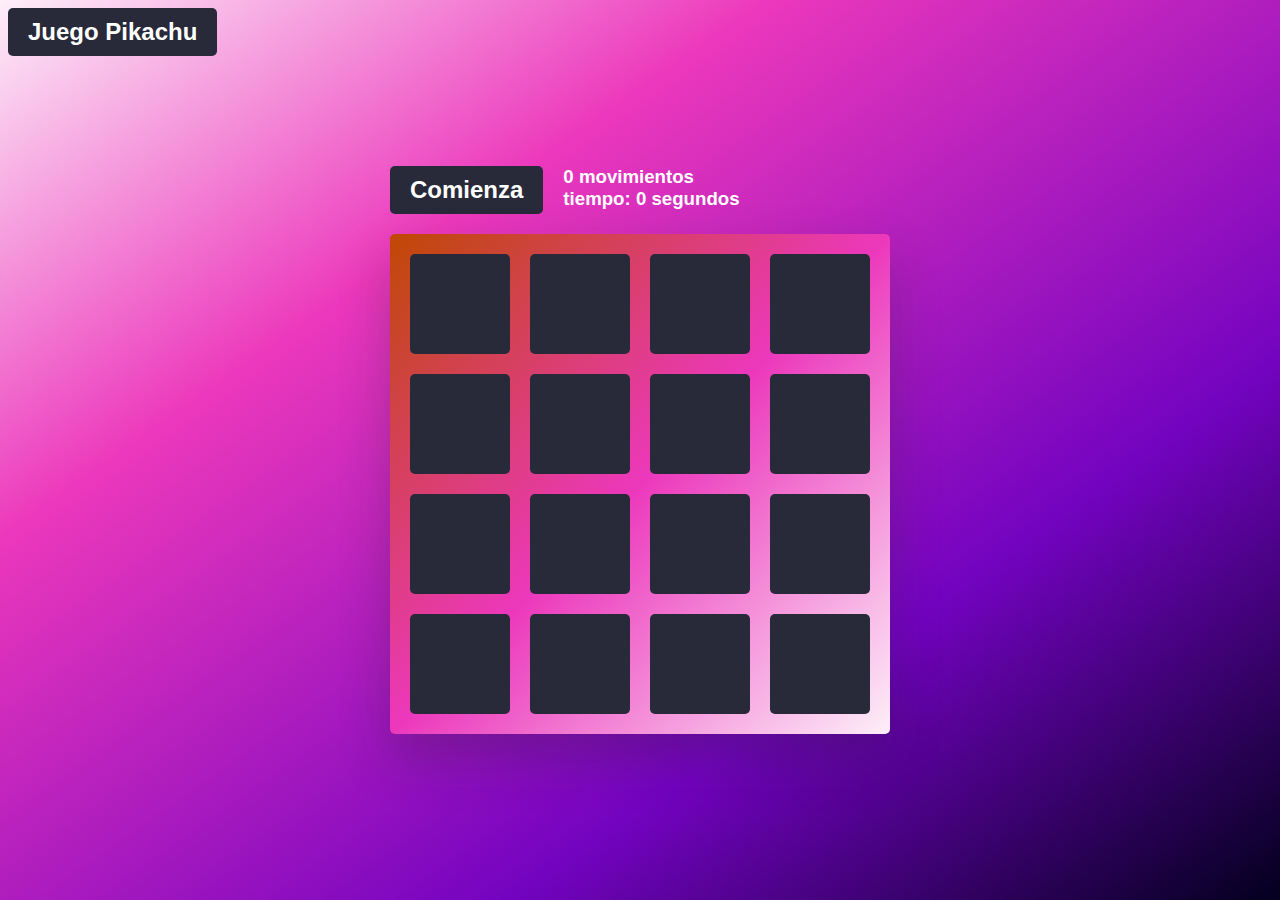
==== Paginas/juego.html @ c4f01b6b "pagina_juego_responsive" ====
<!DOCTYPE html>
<html lang="en">

<head>
    <meta charset="UTF-8">
    <meta http-equiv="X-UA-Compatible" content="IE=edge">
    <meta name="viewport" content="width=device-width, initial-scale=1.0">
    <title>Juegos</title>

    <link rel="stylesheet" href="css/juego.css" />
    <script src="js/juego.js" defer></script>
</head>

<body>

    <div class="game">
        <div class="controls">
            <button>Comienza</button>
            <div class="stats">
                <div class="moves">0 movimientos</div>
                <div class="timer">tiempo: 0 segundos</div>
            </div>
        </div>
        <div class="board-container">
            <div class="board" data-dimension="4"></div>
            <div class="win">Ganastes!</div>
        </div>

    </div>


    <button>Juego Pikachu</button>
</body>

</html>
---- Paginas/css/juego.css ----
html {
    width: 100%;
    height: 100%;
    background: linear-gradient(325deg, #03001e 0%, #7303c0 30%, #ec38bc 70%, #fdeff9 100%);
    font-family: Arial, Helvetica, sans-serif;
    overflow: hidden;
}

.game {
    position: absolute;
    top: 50%;
    left: 70%;
    transform: translate(-50%, -50%);

}

@media screen and (min-width: 768px) {
    .game {
        position: absolute;
        top: 50%;
        left: 50%;
        transform: translate(-50%, -50%);
    }
    .controls {
        display: flex;
        gap: 20px;
        margin-bottom: 20px;
    }
    
    button {
        background: #282A3A;
        color: #FFF;
        border-radius: 5px;
        padding: 10px 20px;
        border: 0;
        cursor: pointer;
        font-family: Arial, Helvetica, sans-serif;
        font-size: 18pt;
        font-weight: bold;
    }
    
    .disabled {
        color: #757575;
    }
    
    .stats {
        color: #FFF;
        font-size: 14pt;
        font-weight: bold;
    }
    
    .board-container {
        position: relative;
    }
    
    .board,
    .win {
        border-radius: 5px;
        box-shadow: 0 25px 50px rgb(33 33 33 / 25%);
        background: linear-gradient(135deg, #03001e 0%, #c04803 0%, #ec38bc 50%, #fdeff9 100%);
        transition: transform .6s cubic-bezier(0.4, 0.0, 0.2, 1);
        backface-visibility: hidden;
    }
    
    .board {
        padding: 20px;
        display: grid;
        grid-template-columns: repeat(4, auto);
        grid-gap: 20px;
    }
    
    .board-container.flipped .board {
        transform: rotateY(180deg) rotateZ(50deg);
    }
    
    .board-container.flipped .win {
        transform: rotateY(0) rotateZ(0);
    }
    
    .card {
        position: relative;
        width: 100px;
        height: 100px;
        cursor: pointer;
    }
    
    .card-front,
    .card-back {
        position: absolute;
        border-radius: 5px;
        width: 100%;
        height: 100%;
        background: #282A3A;
        transition: transform .6s cubic-bezier(0.4, 0.0, 0.2, 1);
        backface-visibility: hidden;
    }
    
    .card-back {
        transform: rotateY(180deg) rotateZ(50deg);
        font-size: 28pt;
        user-select: none;
        text-align: center;
        line-height: 100px;
        background: #FDF8E6;
    }
    
    .card.flipped .card-front {
        transform: rotateY(180deg) rotateZ(50deg);
    }
    
    .card.flipped .card-back {
        transform: rotateY(0) rotateZ(0);
    }

    .win {
        position: absolute;
        top: 0;
        left: 0;
        width: 100%;
        height: 100%;
        text-align: center;
        background: #FDF8E6;
        transform: rotateY(180deg) rotateZ(50deg);
    }
    
    .win-text {
        position: absolute;
        top: 50%;
        left: 50%;
        transform: translate(-50%, -50%);
        font-size: 21pt;
        color: #282A3A;
    }
    
    .highlight {
        color: #7303c0;
    }
    

    

}

@media screen and (max-width: 768px) {
    .game {
        width:90%;
        position: absolute;
        top: 50%;
        left: 50%;
        transform: translate(-50%, -50%);
    }
    .controls {
        display: flex;
        gap: 20px;
        margin-bottom: 20px;
    }
    
    button {
        background: #282A3A;
        color: #FFF;
        border-radius: 5px;
        padding: 10px 20px;
        border: 0;
        cursor: pointer;
        font-family: Arial, Helvetica, sans-serif;
        font-size: 18pt;
        font-weight: bold;
    }
    
    .disabled {
        color: #757575;
    }
    
    .stats {
        color: #FFF;
        font-size: 14pt;
        font-weight: bold;
    }
    
    .board-container {
        position: relative;
    }
    
    .board,
    .win {
        border-radius: 5px;
        box-shadow: 0 25px 50px rgb(33 33 33 / 25%);
        background: linear-gradient(135deg, #03001e 0%, #7303c0 0%, #ec38bc 50%, #fdeff9 100%);
        transition: transform .6s cubic-bezier(0.4, 0.0, 0.2, 1);
        backface-visibility: hidden;
    }
    
    .board {
        padding: 20px;
        display: grid;
        grid-template-columns: repeat(4, auto);
        grid-gap: 20px;
    }
    
    .board-container.flipped .board {
        transform: rotateY(180deg) rotateZ(50deg);
    }
    
    .board-container.flipped .win {
        transform: rotateY(0) rotateZ(0);
    }
    
    .card {
        position: relative;
        width: 90%;
        height: 70px;
        cursor: pointer;
    }
    
    .card-front,
    .card-back {
        position: absolute;
        border-radius: 5px;
        width: 100%;
        height: 100%;
        background: #282A3A;
        transition: transform .6s cubic-bezier(0.4, 0.0, 0.2, 1);
        backface-visibility: hidden;
    }
    
    .card-back {
        transform: rotateY(180deg) rotateZ(50deg);
        font-size: 28pt;
        user-select: none;
        text-align: center;
        line-height: 70px;
        background: #FDF8E6;
        
    }
    
    .card.flipped .card-front {
        transform: rotateY(180deg) rotateZ(50deg);
    }
    
    .card.flipped .card-back {
        transform: rotateY(0) rotateZ(0);
    }
    .win {
        position: absolute;
        top: 0;
        left: 0;
        width: 100%;
        height: 100%;
        text-align: center;
        background: #FDF8E6;
        transform: rotateY(180deg) rotateZ(50deg);
    }
    
    .win-text {
        position: absolute;
        top: 50%;
        left: 50%;
        transform: translate(-50%, -50%);
        font-size: 21pt;
        color: #282A3A;
    }
    
    .highlight {
        color: #583315;
    }

   
}

/*boton pika*/
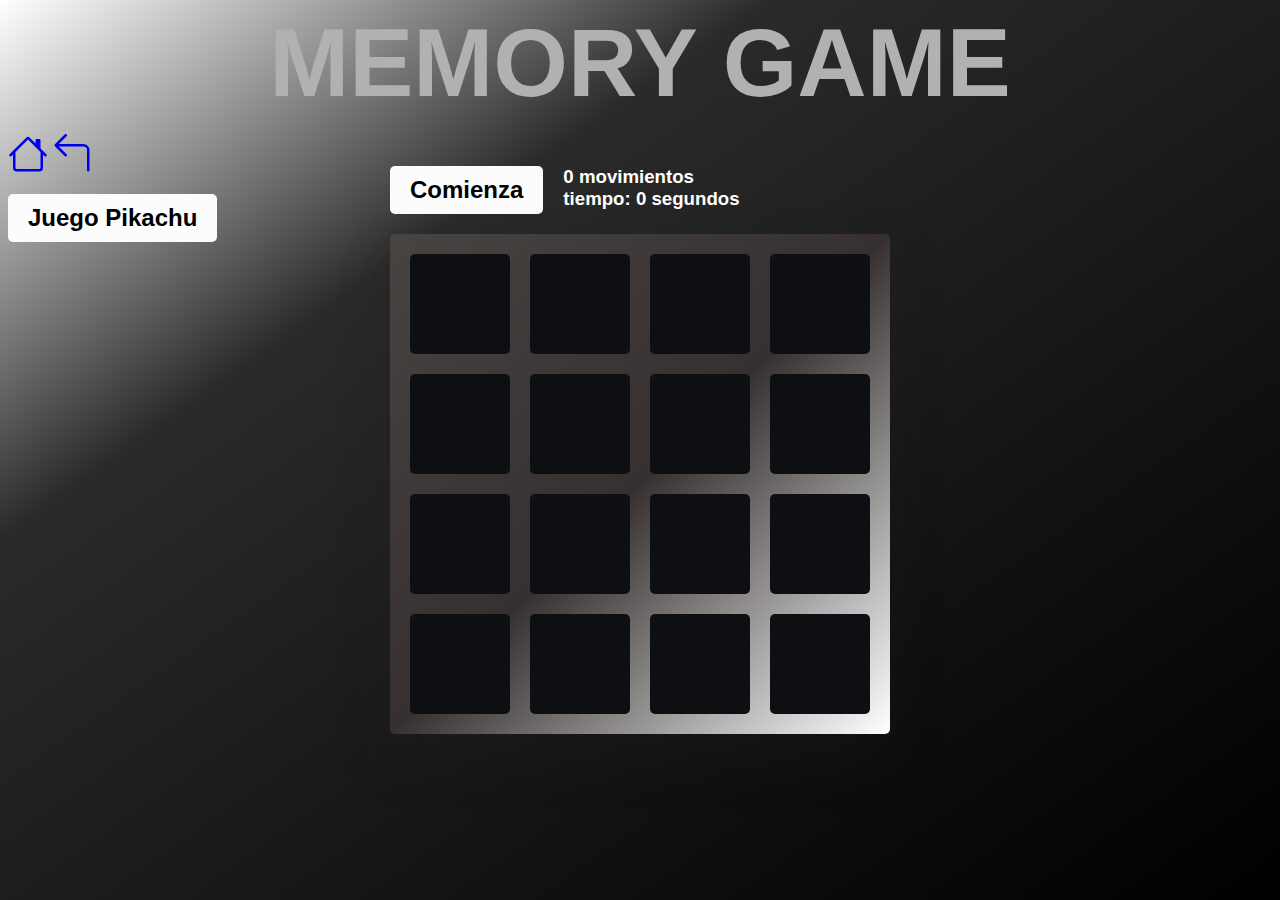
==== commit 0d7ae3f3: "favicons y colores de fondo_btn_game" ====
--- a/Paginas/juego.html
+++ b/Paginas/juego.html
@@ -6,12 +6,35 @@
     <meta http-equiv="X-UA-Compatible" content="IE=edge">
     <meta name="viewport" content="width=device-width, initial-scale=1.0">
     <title>Juegos</title>
-
+    <link rel="icon" href="https://emojitool.com/img/vk/1.0/img__f09f8eaed19.png" />
     <link rel="stylesheet" href="css/juego.css" />
     <script src="js/juego.js" defer></script>
 </head>
 
 <body>
+    <header>
+        <h1>
+            MEMORY GAME
+        </h1>
+    </header>
+    <nav>
+        <p class="nav-item">
+            <a class="nav-link" href="../index.html" target="_blank">
+                <svg xmlns="http://www.w3.org/2000/svg" width="40" height="40" fill="currentColor"
+                    class="bi bi-house home" 
+                    data-bs-title="Tooltip on top" viewBox="0 0 16 16">
+                    <path
+                        d="M8.707 1.5a1 1 0 0 0-1.414 0L.646 8.146a.5.5 0 0 0 .708.708L2 8.207V13.5A1.5 1.5 0 0 0 3.5 15h9a1.5 1.5 0 0 0 1.5-1.5V8.207l.646.647a.5.5 0 0 0 .708-.708L13 5.793V2.5a.5.5 0 0 0-.5-.5h-1a.5.5 0 0 0-.5.5v1.293L8.707 1.5ZM13 7.207V13.5a.5.5 0 0 1-.5.5h-9a.5.5 0 0 1-.5-.5V7.207l5-5 5 5Z" />
+                </svg></a>
+            <a class="nav-link" href="main.html" target="_blank">
+                <svg xmlns="http://www.w3.org/2000/svg" width="40" height="40" fill="currentColor"
+                    class="bi bi-arrow-90deg-left" viewBox="0 0 16 16">
+                    <path fill-rule="evenodd"
+                        d="M1.146 4.854a.5.5 0 0 1 0-.708l4-4a.5.5 0 1 1 .708.708L2.707 4H12.5A2.5 2.5 0 0 1 15 6.5v8a.5.5 0 0 1-1 0v-8A1.5 1.5 0 0 0 12.5 5H2.707l3.147 3.146a.5.5 0 1 1-.708.708l-4-4z" />
+                </svg>
+            </a>
+        </p>
+    </nav>
 
     <div class="game">
         <div class="controls">
@@ -28,8 +51,9 @@
 
     </div>
 
-
-    <button>Juego Pikachu</button>
+    <a href="pika.html" target="_blank">
+        <button>Juego Pikachu</button>
+    </a>
 </body>
 
 </html>--- a/Paginas/css/juego.css
+++ b/Paginas/css/juego.css
@@ -1,20 +1,20 @@
 html {
     width: 100%;
     height: 100%;
-    background: linear-gradient(325deg, #03001e 0%, #7303c0 30%, #ec38bc 70%, #fdeff9 100%);
+    background: linear-gradient(325deg, #000000 0%, #111111 30%, #2b2a2a 70%, #ffffff 100%);
     font-family: Arial, Helvetica, sans-serif;
     overflow: hidden;
 }
 
-.game {
-    position: absolute;
-    top: 50%;
-    left: 70%;
-    transform: translate(-50%, -50%);
-
-}
+
 
 @media screen and (min-width: 768px) {
+    h1{
+        font-size: 6em;
+        margin: auto;
+        text-align: center;
+        color: #b1b1b1;
+    }
     .game {
         position: absolute;
         top: 50%;
@@ -28,8 +28,8 @@
     }
     
     button {
-        background: #282A3A;
-        color: #FFF;
+        background: #fcfcfc;
+        color: #000000;
         border-radius: 5px;
         padding: 10px 20px;
         border: 0;
@@ -37,6 +37,12 @@
         font-family: Arial, Helvetica, sans-serif;
         font-size: 18pt;
         font-weight: bold;
+        transition: background-color .3s;
+    }
+    button:hover{
+        background-color: #000000;
+        color: white;
+        
     }
     
     .disabled {
@@ -57,7 +63,7 @@
     .win {
         border-radius: 5px;
         box-shadow: 0 25px 50px rgb(33 33 33 / 25%);
-        background: linear-gradient(135deg, #03001e 0%, #c04803 0%, #ec38bc 50%, #fdeff9 100%);
+        background: linear-gradient(135deg, #000000 0%, #474442 0%, #363030 50%, #ffffff 100%);
         transition: transform .6s cubic-bezier(0.4, 0.0, 0.2, 1);
         backface-visibility: hidden;
     }
@@ -90,7 +96,7 @@
         border-radius: 5px;
         width: 100%;
         height: 100%;
-        background: #282A3A;
+        background: #0e0f13;
         transition: transform .6s cubic-bezier(0.4, 0.0, 0.2, 1);
         backface-visibility: hidden;
     }
@@ -133,7 +139,7 @@
     }
     
     .highlight {
-        color: #7303c0;
+        color: #ffffff;
     }
     
 
@@ -142,12 +148,19 @@
 }
 
 @media screen and (max-width: 768px) {
+    h1{
+        font-size: 3em;
+        margin: auto;
+        text-align: center;
+        color: #000000;
+    }
     .game {
         width:90%;
         position: absolute;
         top: 50%;
         left: 50%;
         transform: translate(-50%, -50%);
+        overflow: hidden  !important;
     }
     .controls {
         display: flex;
@@ -156,7 +169,7 @@
     }
     
     button {
-        background: #282A3A;
+        background: #000000;
         color: #FFF;
         border-radius: 5px;
         padding: 10px 20px;
@@ -165,6 +178,12 @@
         font-family: Arial, Helvetica, sans-serif;
         font-size: 18pt;
         font-weight: bold;
+        transition: .3s;
+    }
+    button:hover{
+        background-color: #000000;
+        color: white;
+        
     }
     
     .disabled {
@@ -185,7 +204,7 @@
     .win {
         border-radius: 5px;
         box-shadow: 0 25px 50px rgb(33 33 33 / 25%);
-        background: linear-gradient(135deg, #03001e 0%, #7303c0 0%, #ec38bc 50%, #fdeff9 100%);
+        background: linear-gradient(135deg, #000000 0%, #474442 0%, #363030 50%, #ffffff 100%);
         transition: transform .6s cubic-bezier(0.4, 0.0, 0.2, 1);
         backface-visibility: hidden;
     }
@@ -218,7 +237,7 @@
         border-radius: 5px;
         width: 100%;
         height: 100%;
-        background: #282A3A;
+        background: #09090a;
         transition: transform .6s cubic-bezier(0.4, 0.0, 0.2, 1);
         backface-visibility: hidden;
     }
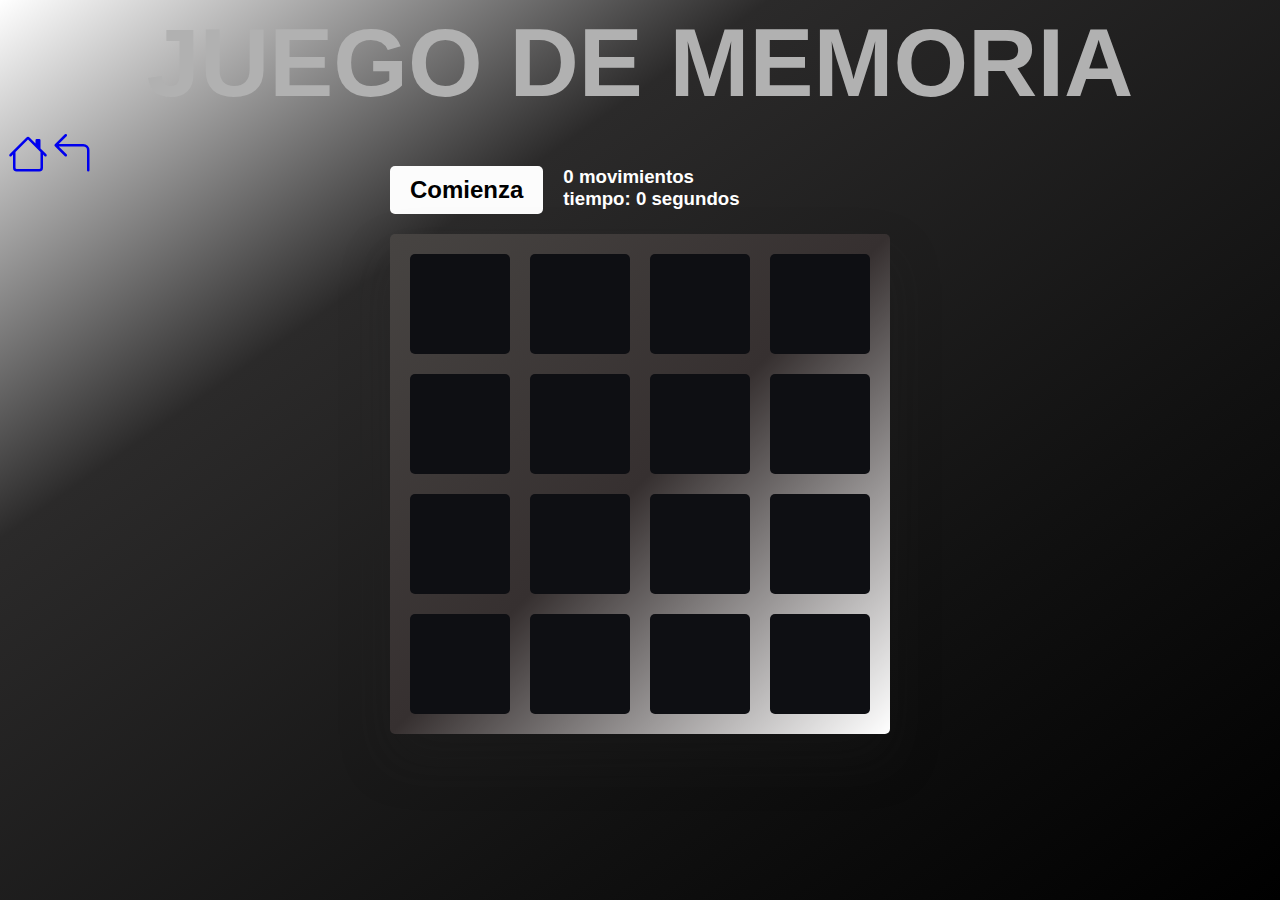
==== commit 3d21da17: "cambio general de la pagina" ====
--- a/Paginas/juego.html
+++ b/Paginas/juego.html
@@ -14,7 +14,7 @@
 <body>
     <header>
         <h1>
-            MEMORY GAME
+            JUEGO DE MEMORIA
         </h1>
     </header>
     <nav>
@@ -35,7 +35,6 @@
             </a>
         </p>
     </nav>
-
     <div class="game">
         <div class="controls">
             <button>Comienza</button>
@@ -50,10 +49,7 @@
         </div>
 
     </div>
-
-    <a href="pika.html" target="_blank">
-        <button>Juego Pikachu</button>
-    </a>
+    
 </body>
 
 </html>